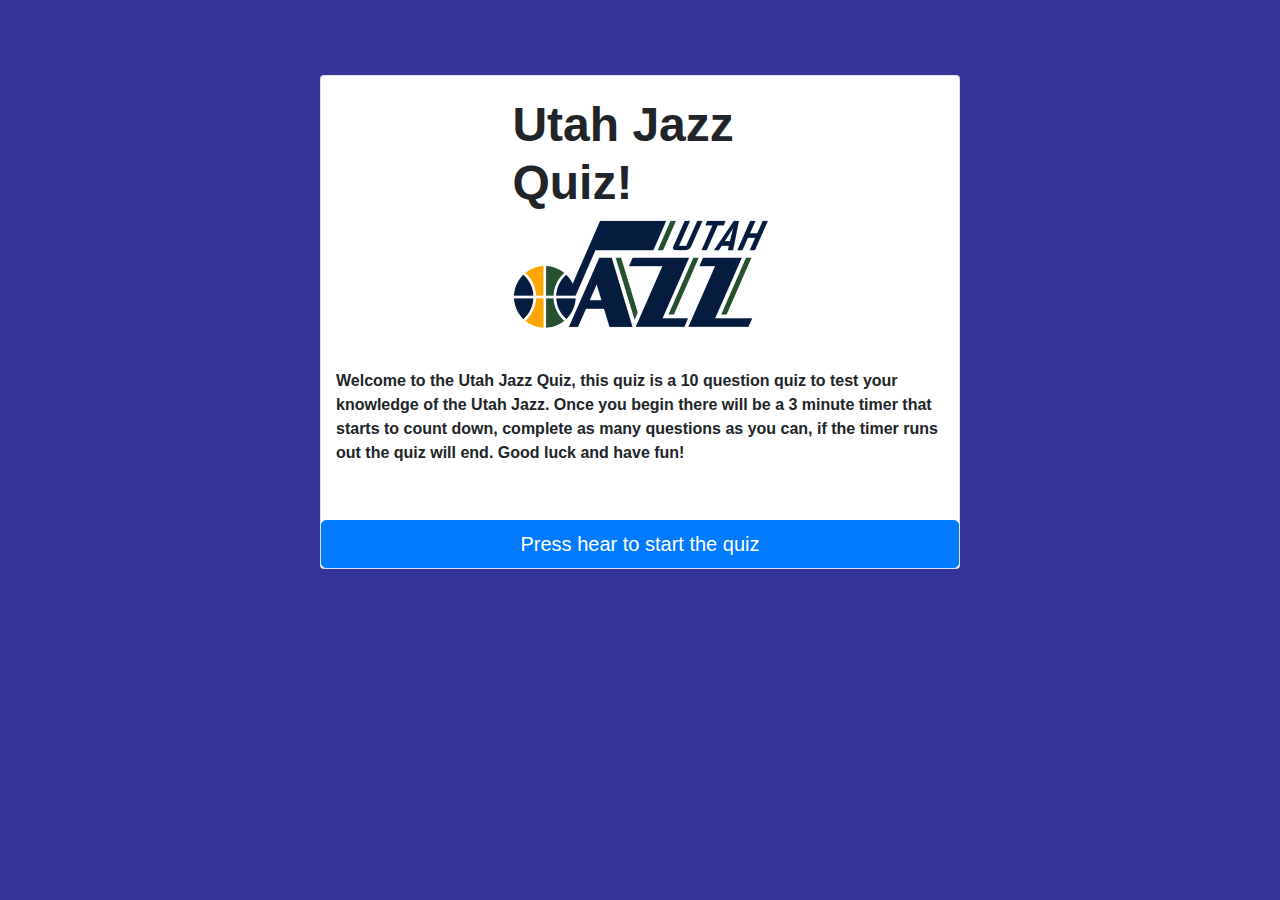
==== index.html @ e66bf522 "changed buttons to be larger" ====
<!DOCTYPE html>
<html lang="en">

<head>
    <meta charset="UTF-8">
    <meta name="viewport" content="width=device-width, initial-scale=1.0">
    <title>Utah Jazz Quiz</title>
    <link rel="stylesheet" href="https://stackpath.bootstrapcdn.com/bootstrap/4.3.1/css/bootstrap.min.css"
        integrity="sha384-ggOyR0iXCbMQv3Xipma34MD+dH/1fQ784/j6cY/iJTQUOhcWr7x9JvoRxT2MZw1T" crossorigin="anonymous">
    <link rel="stylesheet" type="text/css" href="style.css">
</head>

<body>
    <main class="card w-50">

        <h1>Utah Jazz Quiz!</h1>
        <img src="Jazz_logo.png" alt="The Utah Jazz Logo">
        <br>
        <p>Welcome to the Utah Jazz Quiz, this quiz is a 10 question quiz to test your knowledge of the Utah Jazz.
            Once you begin there will be a 3 minute timer that starts to count down, complete as many questions as you
            can, if the timer runs out the quiz will end.
            Good luck and have fun!
        </p>
        <br>
        <button type="button" class="btn btn-primary btn-lg ">Press hear to start the quiz</button>

    </main>




    <script src="script.js" defer></script>
</body>

</html>
---- style.css ----
img {
    display: block;
    margin-left: auto;
    margin-right: auto;
    width: 40%;
  }

h1 {
    display: block;
    margin-left: auto;
    margin-right: auto;
    width: 40%;
    font-size: 48px;
    font-weight: bold;
  }

body {
background-color:  rgba(0, 0, 128, 0.795);
}

p {
    margin-left: auto;
    margin-right: auto;
    padding:15px;
    font-weight: bold;
}

button {
    padding: 10px;
}

.card {
    margin-left: auto;
    margin-right: auto;
    margin-top: 75px;
    padding-top: 20px

    }
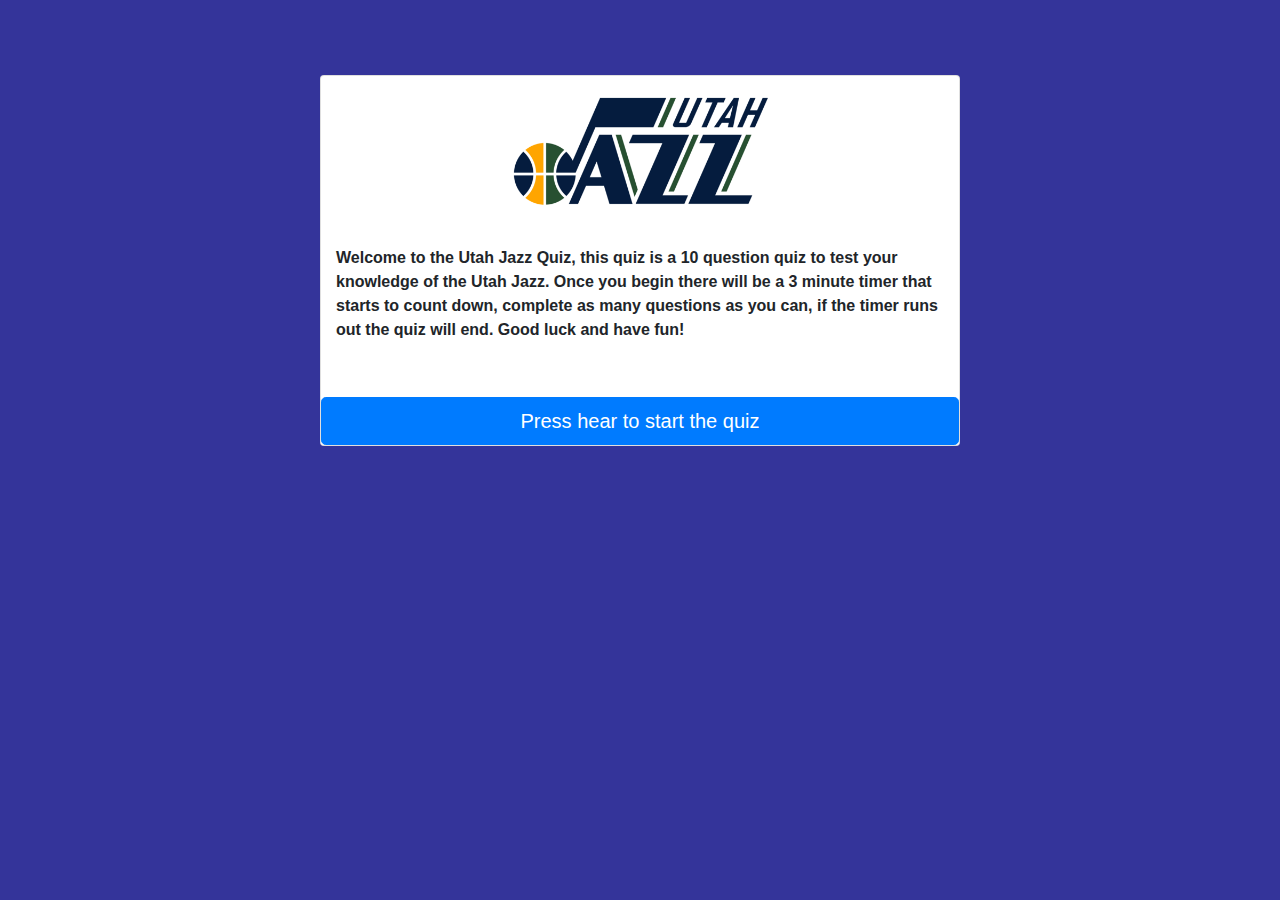
==== commit 6e405e8e: "added array for questions, awnsers and if the awnsers is correct or wrong" ====
--- a/index.html
+++ b/index.html
@@ -13,7 +13,6 @@
 <body>
     <main class="card w-50">
 
-        <h1>Utah Jazz Quiz!</h1>
         <img src="Jazz_logo.png" alt="The Utah Jazz Logo">
         <br>
         <p>Welcome to the Utah Jazz Quiz, this quiz is a 10 question quiz to test your knowledge of the Utah Jazz.
@@ -22,7 +21,7 @@
             Good luck and have fun!
         </p>
         <br>
-        <button type="button" class="btn btn-primary btn-lg ">Press hear to start the quiz</button>
+        <button type="button" class="btn btn-primary btn-lg start-btn ">Press hear to start the quiz</button>
 
     </main>
 
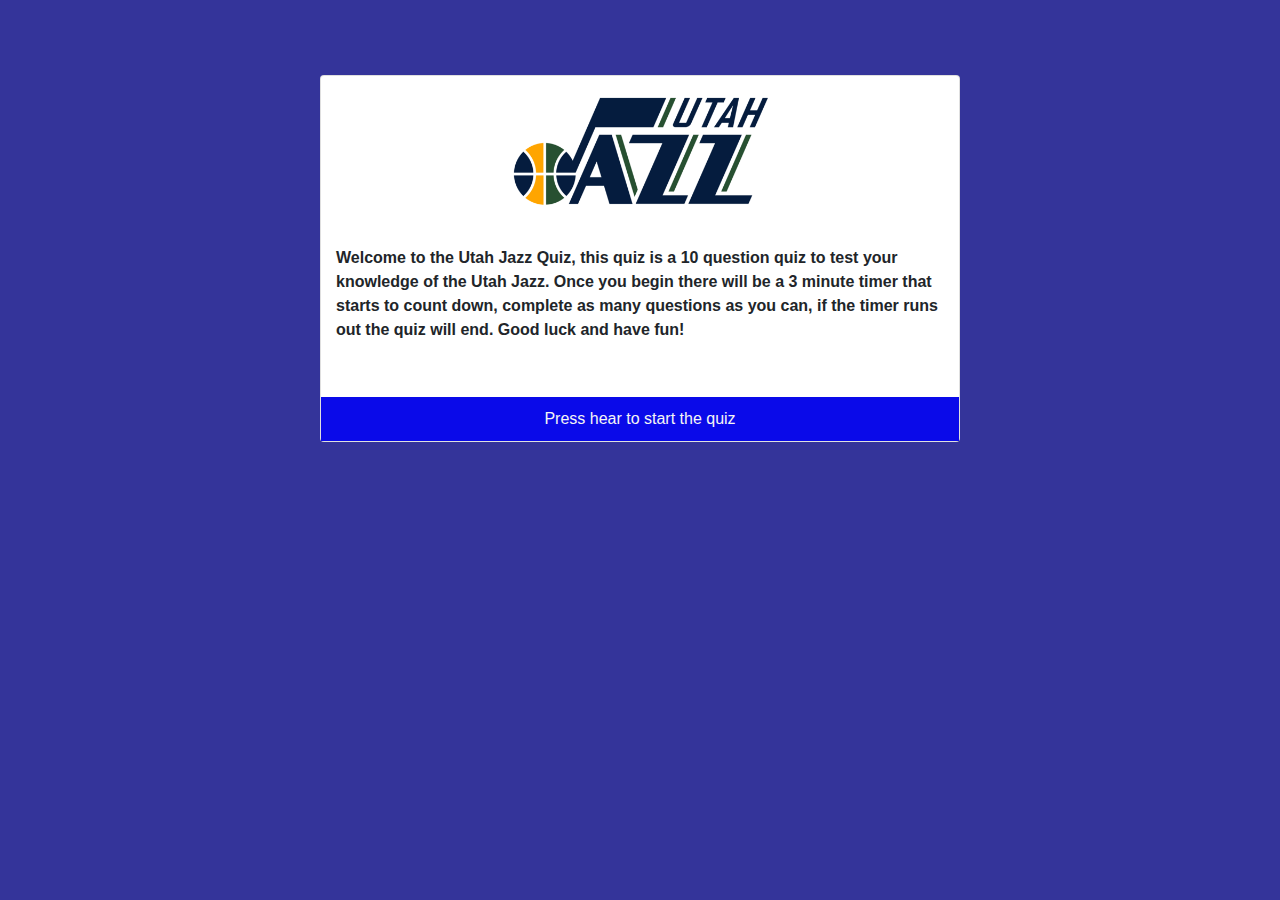
==== commit 897cf37d: "added more JS to make game start when button is pressed" ====
--- a/index.html
+++ b/index.html
@@ -11,7 +11,7 @@
 </head>
 
 <body>
-    <main class="card w-50">
+    <main class="card w-50" id="main-card">
 
         <img src="Jazz_logo.png" alt="The Utah Jazz Logo">
         <br>
@@ -21,14 +21,22 @@
             Good luck and have fun!
         </p>
         <br>
-        <button type="button" class="btn btn-primary btn-lg start-btn ">Press hear to start the quiz</button>
+        <button type="button" id="start-btn"> Press hear to start the quiz </button>
 
     </main>
 
+    <div id="question-card" class="card w-50 hide">
+        <div id="question">Question</div>
+        <div id="answer-buttons" class="btn-grid">
+            <button type="button" class="btn">Answer 1</button>
+            <button type="button" class="btn">Answer 2</button>
+            <button type="button" class="btn">Answer 3</button>
+            <button type="button" class="btn">Answer 4</button>
+        </div>
+    </div>
 
 
-
-    <script src="script.js" defer></script>
+    <script src="script.js"></script>
 </body>
 
 </html>--- a/style.css
+++ b/style.css
@@ -25,8 +25,13 @@
     font-weight: bold;
 }
 
-button {
+button, .btn {
     padding: 10px;
+    background-color: rgb(10, 10, 233);
+    border-radius: 2;
+    border-width: 1px;
+    border: black;
+    color: whitesmoke;
 }
 
 .card {
@@ -35,4 +40,12 @@
     margin-top: 75px;
     padding-top: 20px
 
-    }+    }
+  .hide {
+    display: none;
+  }
+
+  #question {
+
+    font-weight: bold;
+  }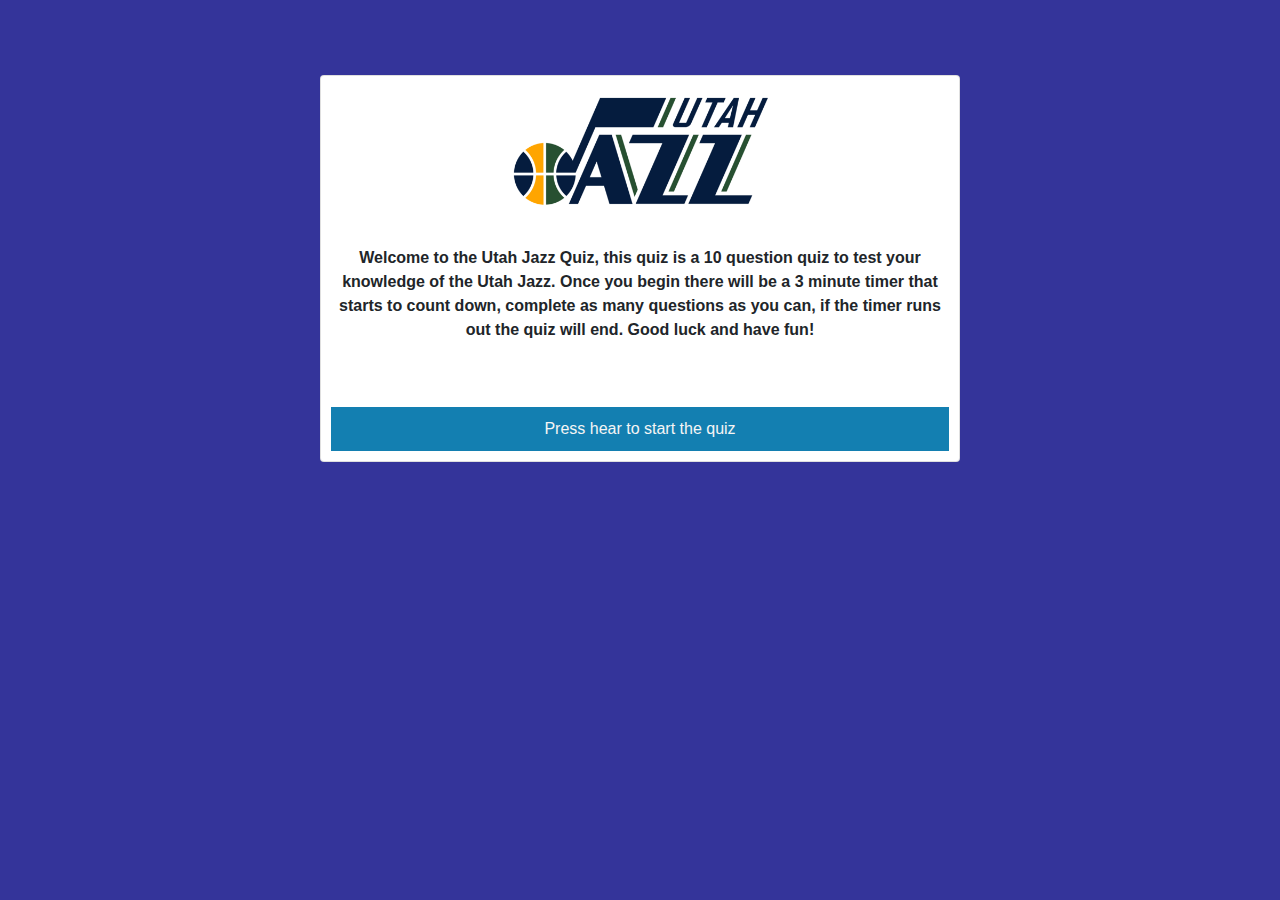
==== commit 60f7ade0: "implimented a functioning timer that will only show after the game is started and currently only has" ====
--- a/index.html
+++ b/index.html
@@ -11,6 +11,14 @@
 </head>
 
 <body>
+
+    <div id="timer" class="card w-25 hide">
+        <p>Game Timer</p>
+        <br>
+        
+        <p id="timerDisplay">180</p>
+    </div>
+
     <main class="card w-50" id="main-card">
 
         <img src="Jazz_logo.png" alt="The Utah Jazz Logo">
@@ -28,12 +36,13 @@
     <div id="question-card" class="card w-50 hide">
         <div id="question">Question</div>
         <div id="answer-buttons" class="btn-grid">
-            <button type="button" class="btn">Answer 1</button>
-            <button type="button" class="btn">Answer 2</button>
-            <button type="button" class="btn">Answer 3</button>
-            <button type="button" class="btn">Answer 4</button>
+           <!-- appending the buttons in JS  -->
         </div>
     </div>
+
+    
+
+
 
 
     <script src="script.js"></script>
--- a/style.css
+++ b/style.css
@@ -27,19 +27,21 @@
 
 button, .btn {
     padding: 10px;
-    background-color: rgb(10, 10, 233);
+    background-color: rgb(19, 127, 177);
     border-radius: 2;
     border-width: 1px;
     border: black;
     color: whitesmoke;
+    margin: 10px
 }
 
 .card {
     margin-left: auto;
     margin-right: auto;
     margin-top: 75px;
-    padding-top: 20px
-
+    padding-top: 20px;
+    text-align: center;
+  
     }
   .hide {
     display: none;
@@ -48,4 +50,15 @@
   #question {
 
     font-weight: bold;
-  }+  }
+
+  #timer {
+    color: black;
+    font-weight: bolder;
+    max-width: 250px;
+    max-height: 160px;
+    background-image: url(background.png);
+    text-align: center;
+  }
+  
+  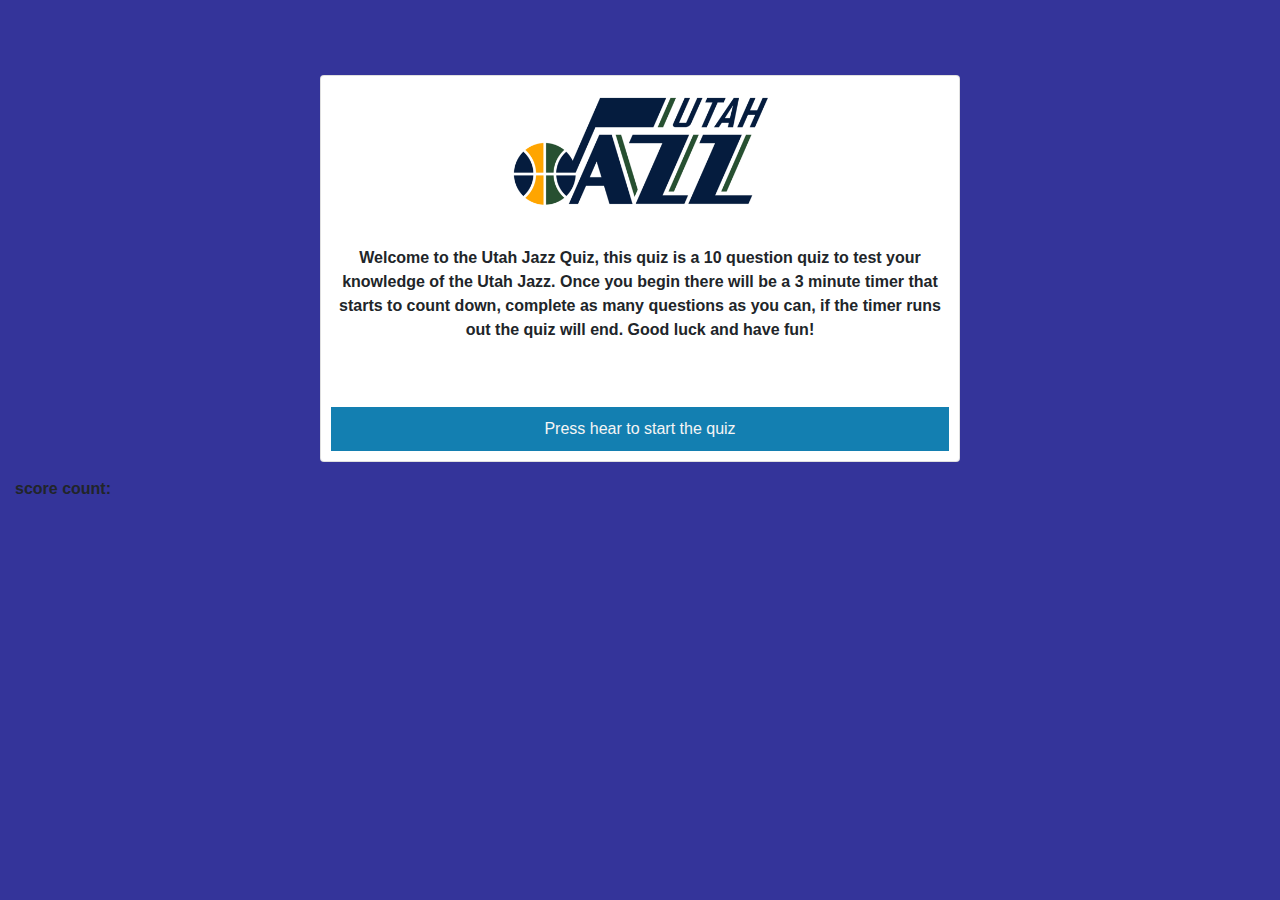
==== commit 10e0dc57: "base quiz fully functioning, need to add score keeper and make the quiz end when the timer runs outs" ====
--- a/index.html
+++ b/index.html
@@ -13,15 +13,15 @@
 <body>
 
     <div id="timer" class="card w-25 hide">
-        <p>Game Timer</p>
+        <!-- will stop hiding one the game start-->
+        <p class="big-text">Game Timer</p>
         <br>
-        
         <p id="timerDisplay">180</p>
     </div>
 
     <main class="card w-50" id="main-card">
-
         <img src="Jazz_logo.png" alt="The Utah Jazz Logo">
+        <!-- will start hiding one the game start-->
         <br>
         <p>Welcome to the Utah Jazz Quiz, this quiz is a 10 question quiz to test your knowledge of the Utah Jazz.
             Once you begin there will be a 3 minute timer that starts to count down, complete as many questions as you
@@ -30,17 +30,23 @@
         </p>
         <br>
         <button type="button" id="start-btn"> Press hear to start the quiz </button>
-
     </main>
 
     <div id="question-card" class="card w-50 hide">
+        <!-- will stop hiding one the game start-->
         <div id="question">Question</div>
         <div id="answer-buttons" class="btn-grid">
-           <!-- appending the buttons in JS  -->
+            <!-- appending the buttons in JS  -->
+            <br>
         </div>
+        <!-- Next button that will appear after an awnser is selceted, so the user can move on  -->
+        <button type="button" id="next-btn" class="hide"> Next Question </button>
     </div>
 
-    
+    <div id=score-count>
+        <p id = scoreDisplay> score count:   </p>
+
+    </div>
 
 
 
--- a/style.css
+++ b/style.css
@@ -59,6 +59,21 @@
     max-height: 160px;
     background-image: url(background.png);
     text-align: center;
+    border-style: solid;
+    
   }
   
-  +  .big-text {
+    font-size: 20px;
+    
+  }
+
+  .btn.correct {
+    background-color: chartreuse;
+    color: black;
+  }
+
+  .btn.wrong {
+    background-color: crimson;
+
+  }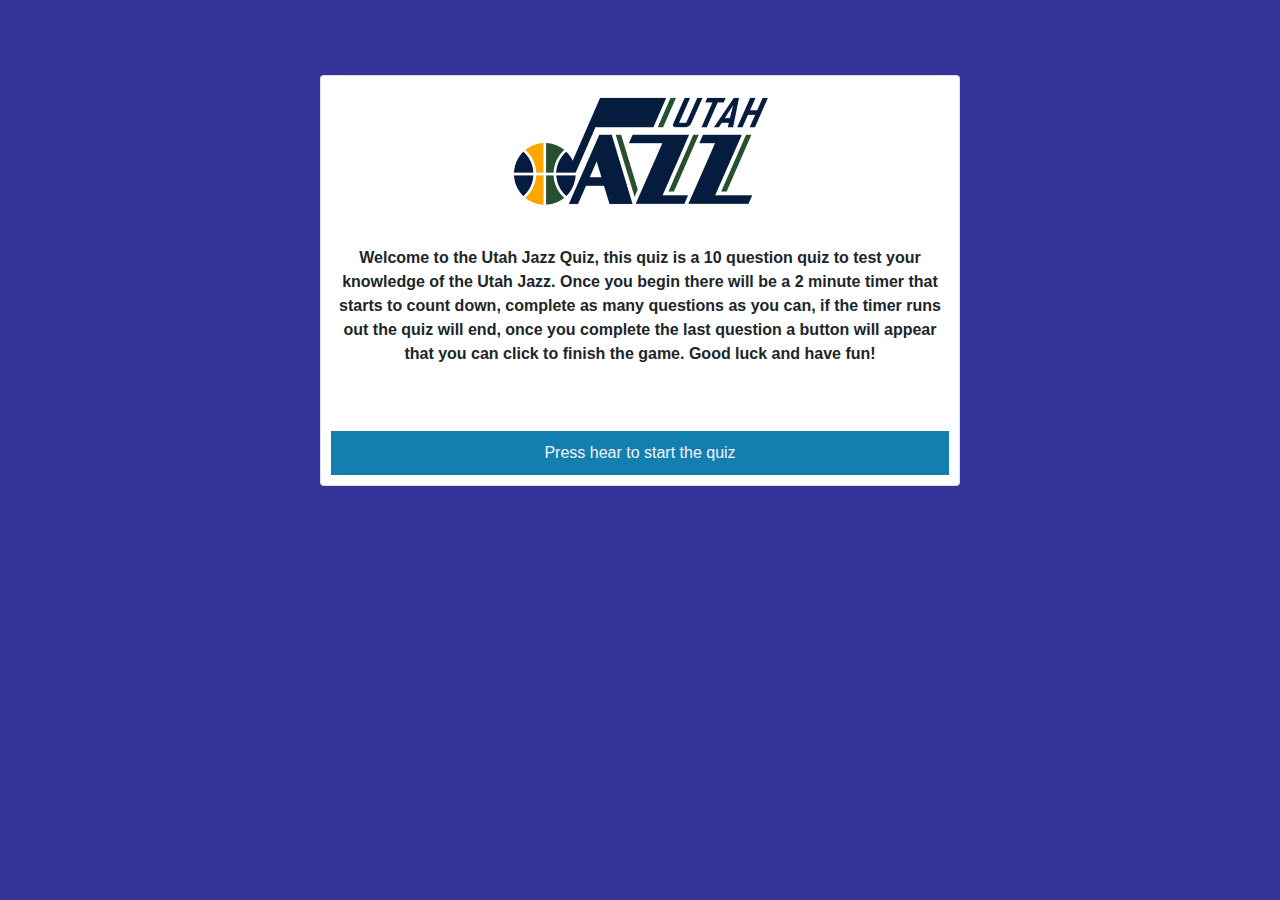
==== commit aa560367: "added functioning timer as well as some extra styling for the score counter" ====
--- a/index.html
+++ b/index.html
@@ -16,7 +16,7 @@
         <!-- will stop hiding one the game start-->
         <p class="big-text">Game Timer</p>
         <br>
-        <p id="timerDisplay">180</p>
+        <p id="timerDisplay"></p>
     </div>
 
     <main class="card w-50" id="main-card">
@@ -24,8 +24,8 @@
         <!-- will start hiding one the game start-->
         <br>
         <p>Welcome to the Utah Jazz Quiz, this quiz is a 10 question quiz to test your knowledge of the Utah Jazz.
-            Once you begin there will be a 3 minute timer that starts to count down, complete as many questions as you
-            can, if the timer runs out the quiz will end.
+            Once you begin there will be a 2 minute timer that starts to count down, complete as many questions as you
+            can, if the timer runs out the quiz will end, once you complete the last question a button will appear that you can click to finish the game.
             Good luck and have fun!
         </p>
         <br>
@@ -41,10 +41,11 @@
         </div>
         <!-- Next button that will appear after an awnser is selceted, so the user can move on  -->
         <button type="button" id="next-btn" class="hide"> Next Question </button>
+        <button type="button" id="finish-btn" class="hide"> Finish </button>
     </div>
 
-    <div id=score-count>
-        <p id = scoreDisplay> score count:   </p>
+    <div id=score-count class= "hide">
+        <p id = scoreDisplay> Points:   </p>
 
     </div>
 
--- a/style.css
+++ b/style.css
@@ -12,6 +12,7 @@
     width: 40%;
     font-size: 48px;
     font-weight: bold;
+    text-decoration: underline;
   }
 
 body {
@@ -76,4 +77,13 @@
   .btn.wrong {
     background-color: crimson;
 
+  }
+
+  #score-count {
+
+    border: darkblue;
+    background-color: whitesmoke;
+    border-radius: 20px;
+    max-width: 160px;
+    margin-left: 40px;
   }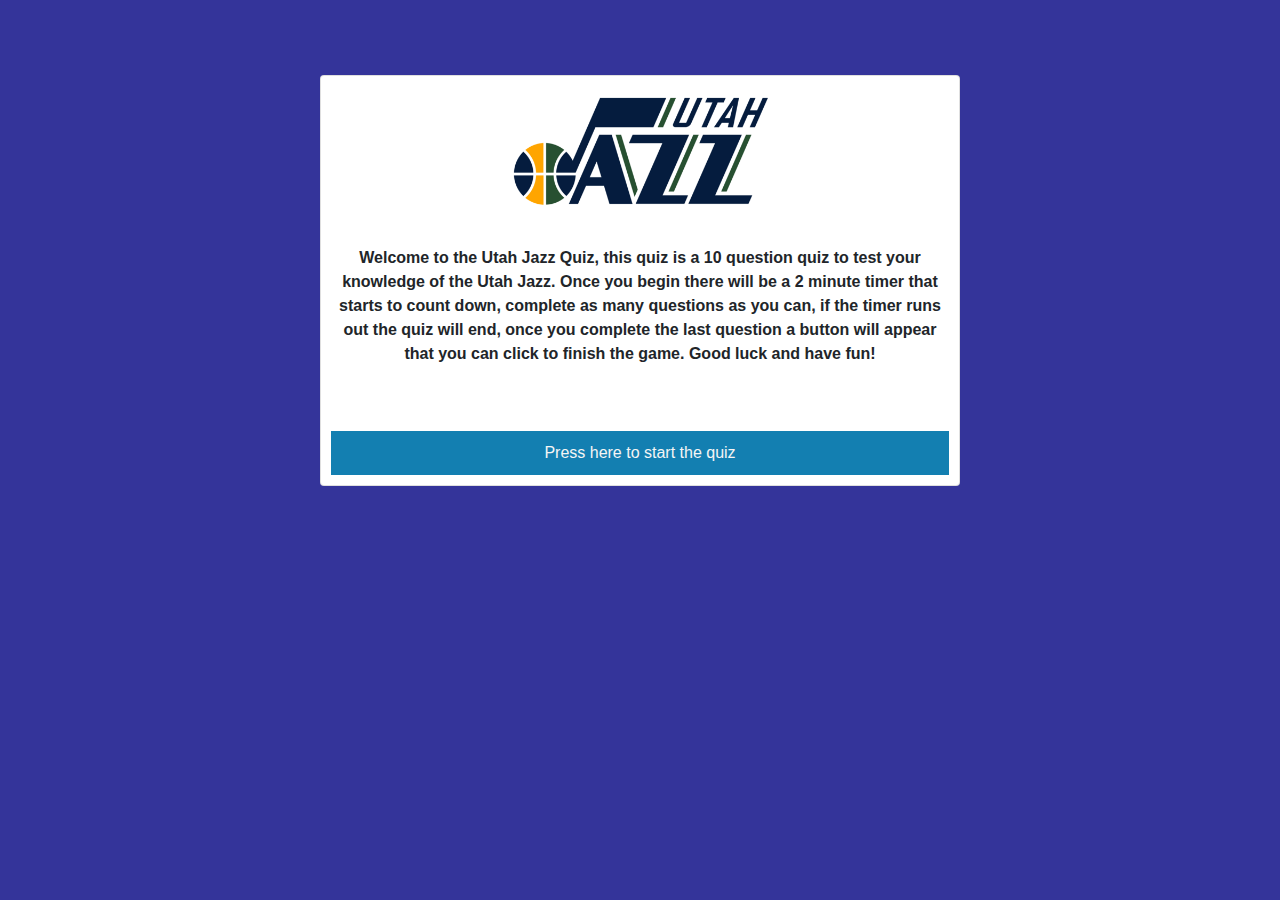
==== commit cc49384b: "fixed spelling errors" ====
--- a/index.html
+++ b/index.html
@@ -29,7 +29,7 @@
             Good luck and have fun!
         </p>
         <br>
-        <button type="button" id="start-btn"> Press hear to start the quiz </button>
+        <button type="button" id="start-btn"> Press here to start the quiz </button>
     </main>
 
     <div id="question-card" class="card w-50 hide">
@@ -45,7 +45,7 @@
     </div>
 
     <div id=score-count class= "hide">
-        <p id = scoreDisplay> Points:   </p>
+        <p id = scoreDisplay> Points: 0 </p>
 
     </div>
 
--- a/style.css
+++ b/style.css
@@ -86,4 +86,5 @@
     border-radius: 20px;
     max-width: 160px;
     margin-left: 40px;
+    margin-top: 40px;
   }